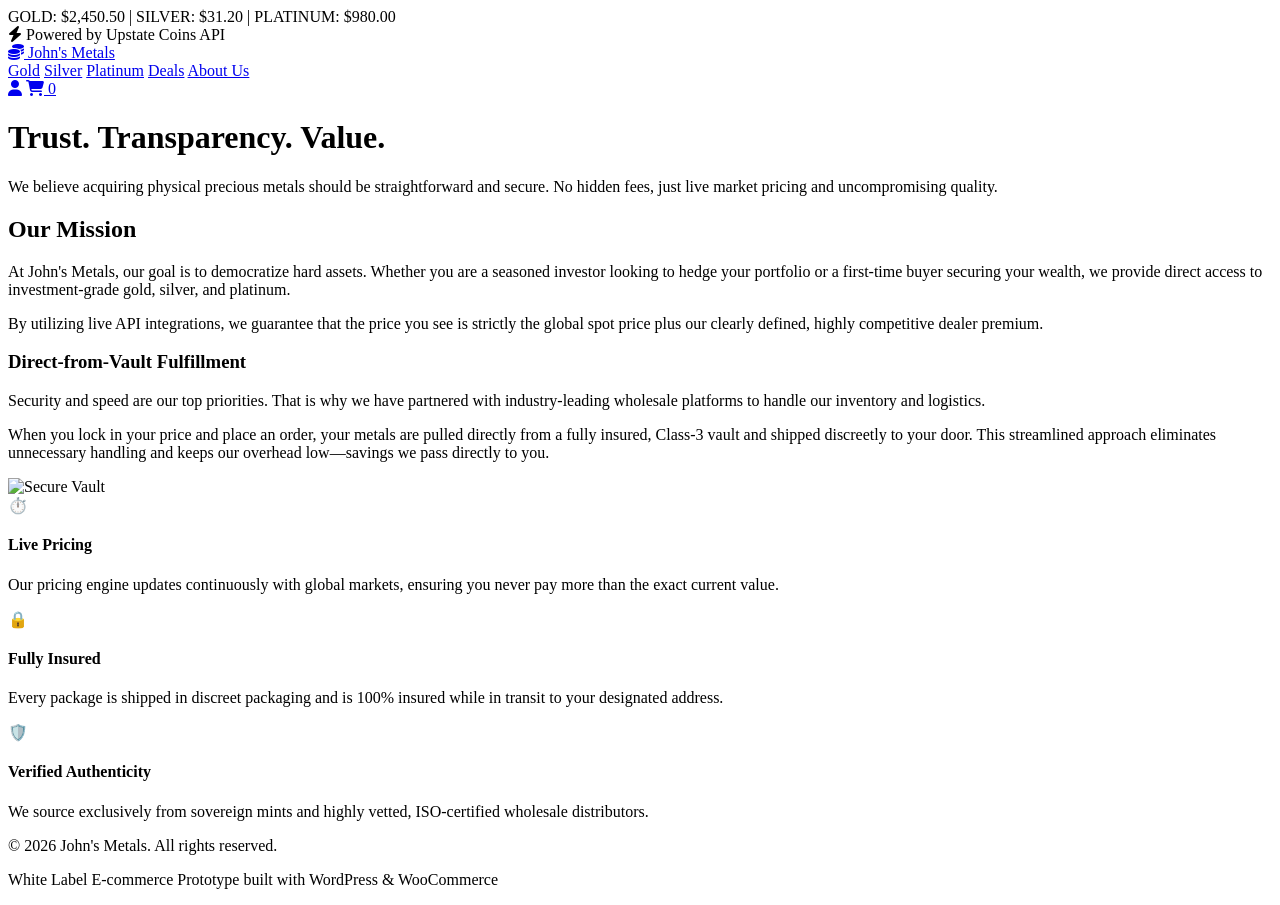
==== about.html @ 2cea8cce "Initial commit" ====
<!DOCTYPE html>
<html lang="en">
<head>
    <meta charset="UTF-8">
    <meta name="viewport" content="width=device-width, initial-scale=1.0">
    <title>About Us - John's Precious Metals</title>
    <script src="https://cdn.tailwindcss.com"></script>
    <link rel="stylesheet" href="https://cdnjs.cloudflare.com/ajax/libs/font-awesome/6.4.0/css/all.min.css">
    <script>
        tailwind.config = {
            theme: {
                extend: {
                    colors: {
                        navy: '#0a192f',
                        gold: '#d4af37',
                    }
                }
            }
        }
    </script>
</head>
<body class="bg-gray-50 font-sans text-gray-800">

    <!-- Live Market Ticker -->
    <div class="bg-navy text-white text-sm py-2 px-4 flex justify-between items-center overflow-hidden">
        <div class="flex space-x-6 whitespace-nowrap" id="ticker-bar">
            <span>Loading live markets...</span>
        </div>
        <div class="text-xs text-gray-400 hidden sm:block">
            <i class="fa-solid fa-bolt text-yellow-400"></i> Powered by Upstate Coins API
        </div>
    </div>

    <!-- Navigation -->
    <nav class="bg-white shadow-md sticky top-0 z-50">
        <div class="max-w-7xl mx-auto px-4 sm:px-6 lg:px-8">
            <div class="flex justify-between h-20 items-center">
                
                <!-- Left Container: Logo -->
                <div class="flex-1 flex items-center justify-start space-x-2">
                    <a href="index.html" class="flex items-center space-x-2">
                        <i class="fa-solid fa-coins text-gold text-3xl"></i>
                        <span class="font-bold text-2xl tracking-tight text-navy">John's Metals</span>
                    </a>
                </div>
                
                <!-- Middle Container: Links -->
                <div class="flex-1 hidden md:flex justify-center space-x-8 font-semibold text-gray-600">
                    <a href="gold.html" class="hover:text-gold transition">Gold</a>
                    <a href="silver.html" class="hover:text-gold transition">Silver</a>
                    <a href="platinum.html" class="hover:text-gold transition">Platinum</a>
                    <a href="deals.html" class="hover:text-gold transition">Deals</a>
                    <a href="about.html" class="text-gold border-b-2 border-gold pb-1">About Us</a>
                </div>
                
                <!-- Right Container: Icons -->
                <div class="flex-1 flex items-center justify-end space-x-4 text-navy">
                    <a href="login.html" class="hover:text-gold"><i class="fa-solid fa-user text-xl"></i></a>
                    <a href="checkout.html" class="hover:text-gold relative">
                        <i class="fa-solid fa-shopping-cart text-xl"></i>
                        <span id="cart-count" class="absolute -top-2 -right-2 bg-red-500 text-white text-xs rounded-full h-4 w-4 flex items-center justify-center transition-transform duration-200">0</span>
                    </a>
                </div>
                
            </div>
        </div>
    </nav>

    <!-- Hero Section -->
    <header class="bg-navy text-white py-16 border-t border-gray-700">
        <div class="container mx-auto px-4 text-center">
            <h1 class="text-4xl md:text-5xl font-bold mb-4">Trust. Transparency. Value.</h1>
            <p class="text-lg text-gray-300 max-w-2xl mx-auto">
                We believe acquiring physical precious metals should be straightforward and secure. No hidden fees, just live market pricing and uncompromising quality.
            </p>
        </div>
    </header>

    <!-- Main Content -->
    <main class="container mx-auto px-4 py-12 max-w-4xl">
        
        <!-- Our Story / Mission -->
        <section class="mb-16">
            <h2 class="text-3xl font-bold text-navy mb-6 border-b-2 border-gold inline-block pb-2">Our Mission</h2>
            <p class="text-lg leading-relaxed text-gray-700 mb-4">
                At John's Metals, our goal is to democratize hard assets. Whether you are a seasoned investor looking to hedge your portfolio or a first-time buyer securing your wealth, we provide direct access to investment-grade gold, silver, and platinum. 
            </p>
            <p class="text-lg leading-relaxed text-gray-700">
                By utilizing live API integrations, we guarantee that the price you see is strictly the global spot price plus our clearly defined, highly competitive dealer premium. 
            </p>
        </section>

        <!-- The White-Label / Vault Advantage -->
        <section class="grid md:grid-cols-2 gap-12 mb-16 items-center">
            <div>
                <h3 class="text-2xl font-bold text-navy mb-4">Direct-from-Vault Fulfillment</h3>
                <p class="text-gray-700 leading-relaxed mb-4">
                    Security and speed are our top priorities. That is why we have partnered with industry-leading wholesale platforms to handle our inventory and logistics. 
                </p>
                <p class="text-gray-700 leading-relaxed">
                    When you lock in your price and place an order, your metals are pulled directly from a fully insured, Class-3 vault and shipped discreetly to your door. This streamlined approach eliminates unnecessary handling and keeps our overhead low—savings we pass directly to you.
                </p>
            </div>
            <div class="bg-gray-200 rounded-lg h-64 overflow-hidden shadow-inner flex items-center justify-center">
                <img src="https://images.unsplash.com/photo-1623345805780-8f01f714e65f?auto=format&fit=crop&w=600&q=80" alt="Secure Vault" class="w-full h-full object-cover">
            </div>
        </section>

        <!-- Value Props -->
        <section class="grid md:grid-cols-3 gap-8 text-center">
            <div class="bg-white p-6 rounded-lg shadow-md border-t-4 border-gold">
                <div class="text-4xl mb-4">⏱️</div>
                <h4 class="font-bold text-navy text-xl mb-2">Live Pricing</h4>
                <p class="text-gray-600 text-sm">Our pricing engine updates continuously with global markets, ensuring you never pay more than the exact current value.</p>
            </div>
            <div class="bg-white p-6 rounded-lg shadow-md border-t-4 border-gold">
                <div class="text-4xl mb-4">🔒</div>
                <h4 class="font-bold text-navy text-xl mb-2">Fully Insured</h4>
                <p class="text-gray-600 text-sm">Every package is shipped in discreet packaging and is 100% insured while in transit to your designated address.</p>
            </div>
            <div class="bg-white p-6 rounded-lg shadow-md border-t-4 border-gold">
                <div class="text-4xl mb-4">🛡️</div>
                <h4 class="font-bold text-navy text-xl mb-2">Verified Authenticity</h4>
                <p class="text-gray-600 text-sm">We source exclusively from sovereign mints and highly vetted, ISO-certified wholesale distributors.</p>
            </div>
        </section>

    </main>

    <!-- Footer -->
    <footer class="bg-gray-900 text-gray-400 py-8 text-center text-sm mt-12">
        <p>&copy; 2026 John's Metals. All rights reserved.</p>
        <p class="mt-2">White Label E-commerce Prototype built with WordPress & WooCommerce</p>
    </footer>

    <!-- Global Script -->
    <script src="script.js"></script>
    
    <!-- Local Ticker Initialization for pages without products -->
    <script>
        document.addEventListener('DOMContentLoaded', () => {
            if (typeof renderTicker === 'function') {
                renderTicker();
                setInterval(() => {
                    spotPrices.gold = spotPrices.gold * (1 + (Math.random() * 0.002 - 0.001));
                    spotPrices.silver = spotPrices.silver * (1 + (Math.random() * 0.004 - 0.002));
                    spotPrices.platinum = spotPrices.platinum * (1 + (Math.random() * 0.003 - 0.0015));
                    renderTicker();
                }, 5000);
            }
        });
    </script>
</body>
</html>
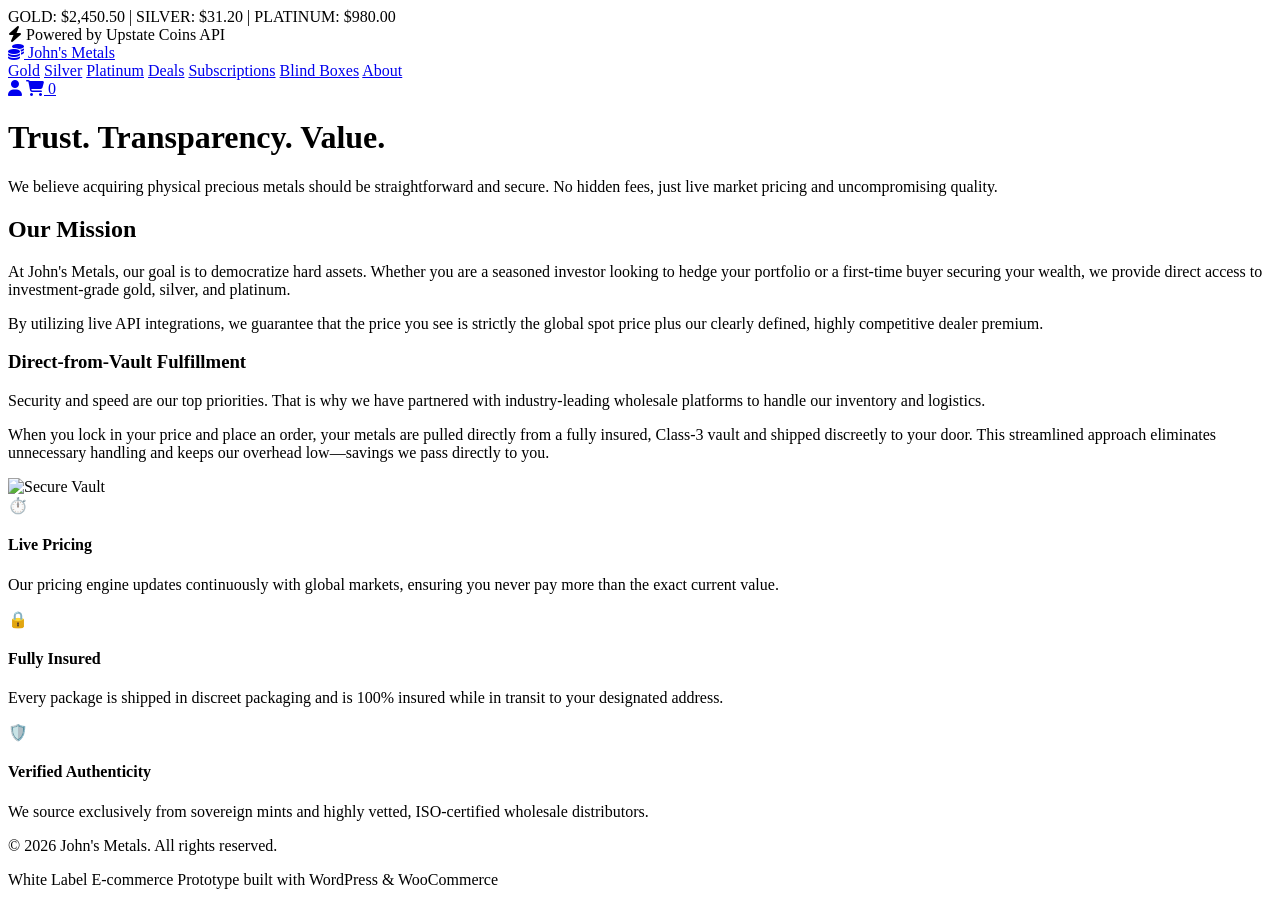
==== commit da6d9d33: "added blind box and subscriptions links / coming soon page" ====
--- a/about.html
+++ b/about.html
@@ -11,7 +11,7 @@
             theme: {
                 extend: {
                     colors: {
-                        navy: '#0a192f',
+                        green: '#032418',
                         gold: '#d4af37',
                     }
                 }
@@ -22,7 +22,7 @@
 <body class="bg-gray-50 font-sans text-gray-800">
 
     <!-- Live Market Ticker -->
-    <div class="bg-navy text-white text-sm py-2 px-4 flex justify-between items-center overflow-hidden">
+    <div class="bg-green text-white text-sm py-2 px-4 flex justify-between items-center overflow-hidden">
         <div class="flex space-x-6 whitespace-nowrap" id="ticker-bar">
             <span>Loading live markets...</span>
         </div>
@@ -40,21 +40,23 @@
                 <div class="flex-1 flex items-center justify-start space-x-2">
                     <a href="index.html" class="flex items-center space-x-2">
                         <i class="fa-solid fa-coins text-gold text-3xl"></i>
-                        <span class="font-bold text-2xl tracking-tight text-navy">John's Metals</span>
+                        <span class="font-bold text-2xl tracking-tight text-green">John's Metals</span>
                     </a>
                 </div>
                 
                 <!-- Middle Container: Links -->
-                <div class="flex-1 hidden md:flex justify-center space-x-8 font-semibold text-gray-600">
+                <div class="flex-1 hidden md:flex justify-center space-x-5 whitespace-nowrap text-sm font-semibold text-gray-600">
                     <a href="gold.html" class="hover:text-gold transition">Gold</a>
                     <a href="silver.html" class="hover:text-gold transition">Silver</a>
                     <a href="platinum.html" class="hover:text-gold transition">Platinum</a>
                     <a href="deals.html" class="hover:text-gold transition">Deals</a>
-                    <a href="about.html" class="text-gold border-b-2 border-gold pb-1">About Us</a>
+                    <a href="subscription-boxes.html" class="hover:text-gold transition">Subscriptions</a>
+                    <a href="blind-chase-boxes.html" class="hover:text-gold transition">Blind Boxes</a>
+                    <a href="about.html" class="text-gold border-b-2 border-gold pb-1">About</a>
                 </div>
                 
                 <!-- Right Container: Icons -->
-                <div class="flex-1 flex items-center justify-end space-x-4 text-navy">
+                <div class="flex-1 flex items-center justify-end space-x-4 text-green">
                     <a href="login.html" class="hover:text-gold"><i class="fa-solid fa-user text-xl"></i></a>
                     <a href="checkout.html" class="hover:text-gold relative">
                         <i class="fa-solid fa-shopping-cart text-xl"></i>
@@ -67,7 +69,7 @@
     </nav>
 
     <!-- Hero Section -->
-    <header class="bg-navy text-white py-16 border-t border-gray-700">
+    <header class="bg-green text-white py-16 border-t border-gray-700">
         <div class="container mx-auto px-4 text-center">
             <h1 class="text-4xl md:text-5xl font-bold mb-4">Trust. Transparency. Value.</h1>
             <p class="text-lg text-gray-300 max-w-2xl mx-auto">
@@ -81,7 +83,7 @@
         
         <!-- Our Story / Mission -->
         <section class="mb-16">
-            <h2 class="text-3xl font-bold text-navy mb-6 border-b-2 border-gold inline-block pb-2">Our Mission</h2>
+            <h2 class="text-3xl font-bold text-green mb-6 border-b-2 border-gold inline-block pb-2">Our Mission</h2>
             <p class="text-lg leading-relaxed text-gray-700 mb-4">
                 At John's Metals, our goal is to democratize hard assets. Whether you are a seasoned investor looking to hedge your portfolio or a first-time buyer securing your wealth, we provide direct access to investment-grade gold, silver, and platinum. 
             </p>
@@ -93,7 +95,7 @@
         <!-- The White-Label / Vault Advantage -->
         <section class="grid md:grid-cols-2 gap-12 mb-16 items-center">
             <div>
-                <h3 class="text-2xl font-bold text-navy mb-4">Direct-from-Vault Fulfillment</h3>
+                <h3 class="text-2xl font-bold text-green mb-4">Direct-from-Vault Fulfillment</h3>
                 <p class="text-gray-700 leading-relaxed mb-4">
                     Security and speed are our top priorities. That is why we have partnered with industry-leading wholesale platforms to handle our inventory and logistics. 
                 </p>
@@ -110,12 +112,12 @@
         <section class="grid md:grid-cols-3 gap-8 text-center">
             <div class="bg-white p-6 rounded-lg shadow-md border-t-4 border-gold">
                 <div class="text-4xl mb-4">⏱️</div>
-                <h4 class="font-bold text-navy text-xl mb-2">Live Pricing</h4>
+                <h4 class="font-bold text-green text-xl mb-2">Live Pricing</h4>
                 <p class="text-gray-600 text-sm">Our pricing engine updates continuously with global markets, ensuring you never pay more than the exact current value.</p>
             </div>
             <div class="bg-white p-6 rounded-lg shadow-md border-t-4 border-gold">
                 <div class="text-4xl mb-4">🔒</div>
-                <h4 class="font-bold text-navy text-xl mb-2">Fully Insured</h4>
+                <h4 class="font-bold text-green text-xl mb-2">Fully Insured</h4>
                 <p class="text-gray-600 text-sm">Every package is shipped in discreet packaging and is 100% insured while in transit to your designated address.</p>
             </div>
             <div class="bg-white p-6 rounded-lg shadow-md border-t-4 border-gold">
@@ -150,5 +152,6 @@
             }
         });
     </script>
+    <script src="newsletter.js"></script>
 </body>
 </html>
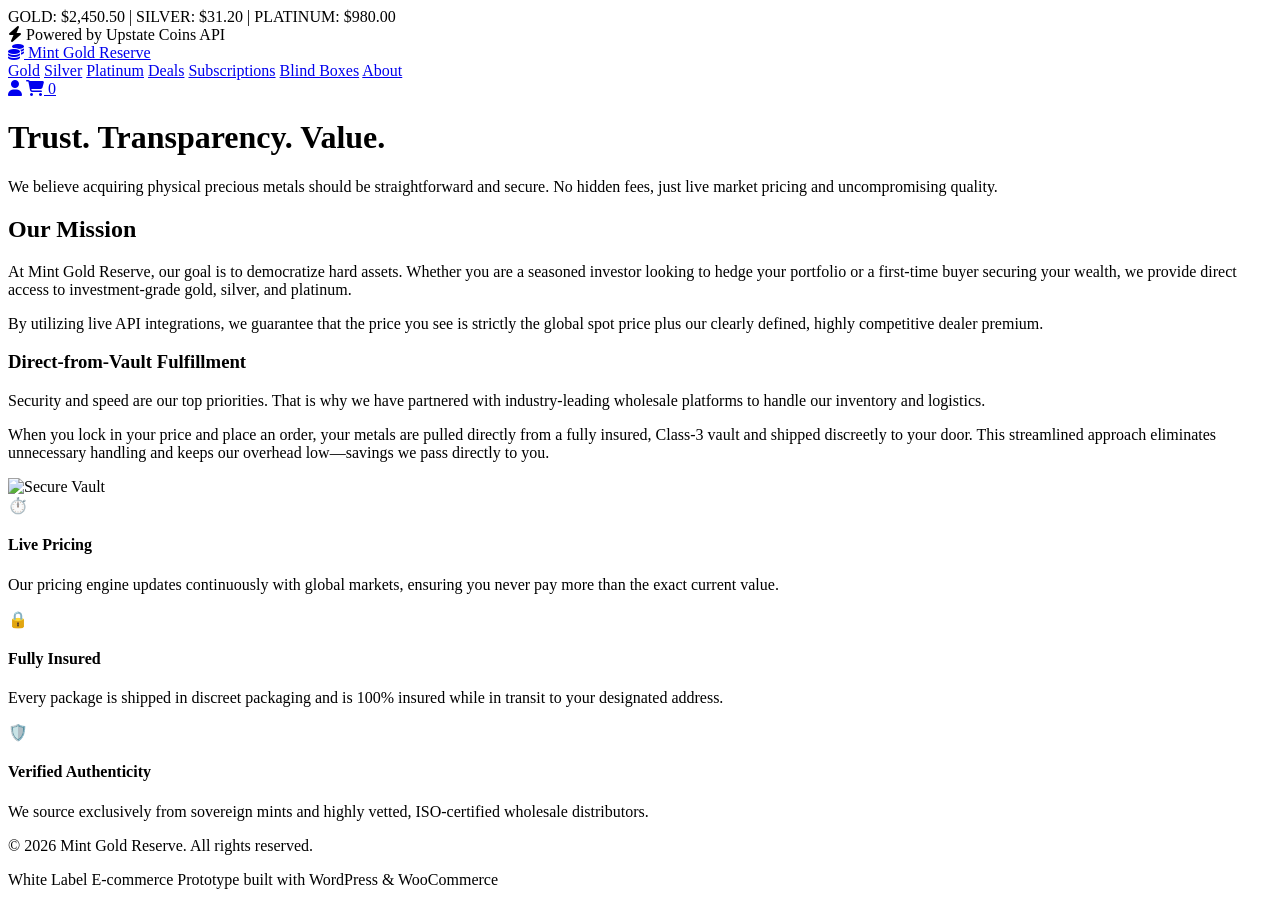
==== commit 38d782c3: "rename to mint gold reserve" ====
--- a/about.html
+++ b/about.html
@@ -3,7 +3,7 @@
 <head>
     <meta charset="UTF-8">
     <meta name="viewport" content="width=device-width, initial-scale=1.0">
-    <title>About Us - John's Precious Metals</title>
+    <title>About Us - Mint Gold Reserve</title>
     <script src="https://cdn.tailwindcss.com"></script>
     <link rel="stylesheet" href="https://cdnjs.cloudflare.com/ajax/libs/font-awesome/6.4.0/css/all.min.css">
     <script>
@@ -40,7 +40,7 @@
                 <div class="flex-1 flex items-center justify-start space-x-2">
                     <a href="index.html" class="flex items-center space-x-2">
                         <i class="fa-solid fa-coins text-gold text-3xl"></i>
-                        <span class="font-bold text-2xl tracking-tight text-green">John's Metals</span>
+                        <span class="font-bold text-2xl tracking-tight text-green">Mint Gold Reserve</span>
                     </a>
                 </div>
                 
@@ -85,7 +85,7 @@
         <section class="mb-16">
             <h2 class="text-3xl font-bold text-green mb-6 border-b-2 border-gold inline-block pb-2">Our Mission</h2>
             <p class="text-lg leading-relaxed text-gray-700 mb-4">
-                At John's Metals, our goal is to democratize hard assets. Whether you are a seasoned investor looking to hedge your portfolio or a first-time buyer securing your wealth, we provide direct access to investment-grade gold, silver, and platinum. 
+                At Mint Gold Reserve, our goal is to democratize hard assets. Whether you are a seasoned investor looking to hedge your portfolio or a first-time buyer securing your wealth, we provide direct access to investment-grade gold, silver, and platinum.
             </p>
             <p class="text-lg leading-relaxed text-gray-700">
                 By utilizing live API integrations, we guarantee that the price you see is strictly the global spot price plus our clearly defined, highly competitive dealer premium. 
@@ -131,7 +131,7 @@
 
     <!-- Footer -->
     <footer class="bg-gray-900 text-gray-400 py-8 text-center text-sm mt-12">
-        <p>&copy; 2026 John's Metals. All rights reserved.</p>
+        <p>&copy; 2026 Mint Gold Reserve. All rights reserved.</p>
         <p class="mt-2">White Label E-commerce Prototype built with WordPress & WooCommerce</p>
     </footer>
 
